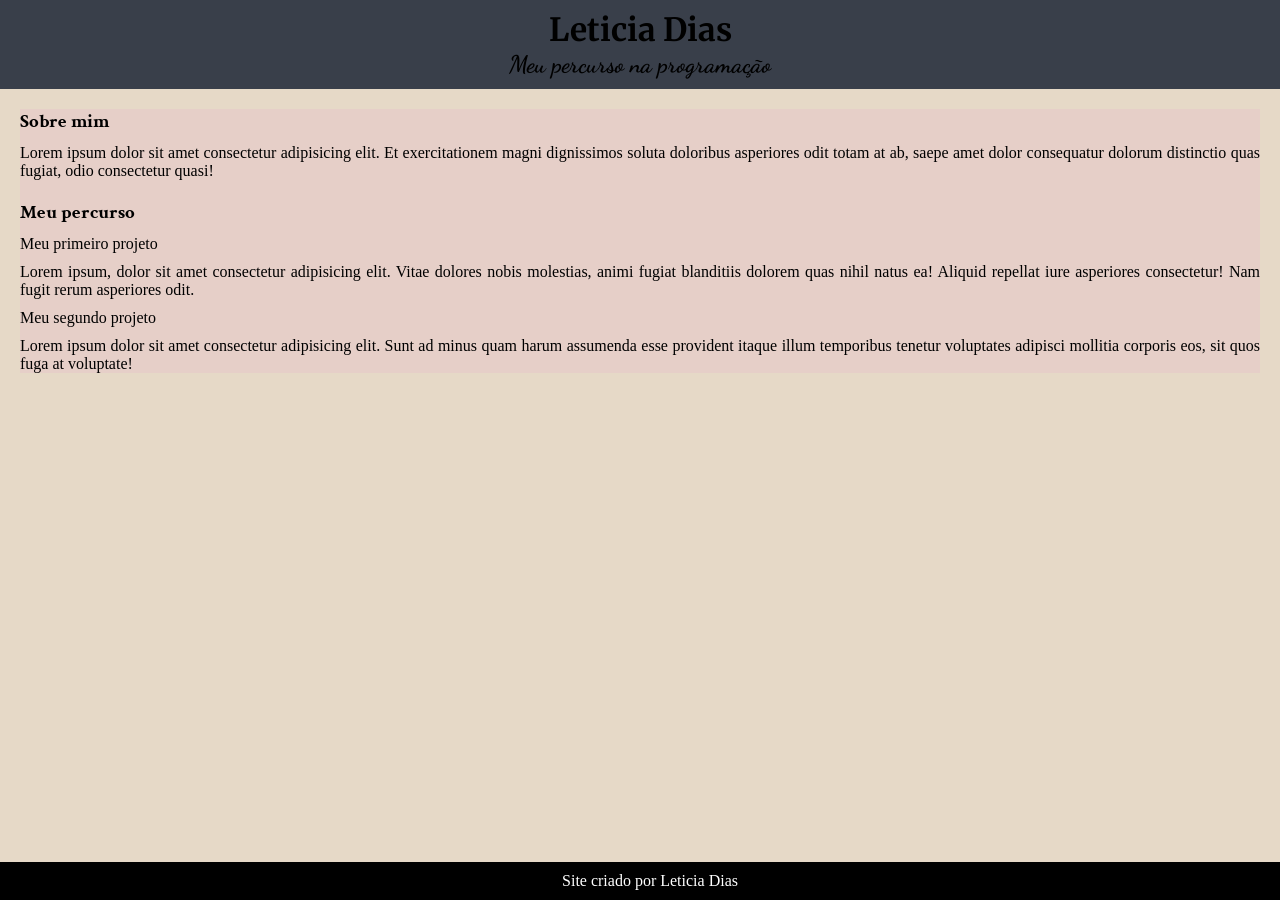
==== Site/index.html @ 55532b8b "Mudando de pasta o projeto" ====
<!DOCTYPE html>
<html lang="en">
<head>
    <meta charset="UTF-8">
    <meta name="viewport" content="width=device-width, initial-scale=1.0">
    <title>Página de Apresentação</title>
    <link rel="stylesheet" href="style/style.css">
</head>
<body>
    <header>
        <h1>Leticia Dias</h1>
        <h2>Meu percurso na programação</h2>
    </header>
    
    <main>
        <section>
            <article id="about">
                <h3>Sobre mim</h3>
                <p>Lorem ipsum dolor sit amet consectetur adipisicing elit. Et exercitationem magni dignissimos soluta doloribus asperiores odit totam at ab, saepe amet dolor consequatur dolorum distinctio quas fugiat, odio consectetur quasi!</p>
            </article>
            
            <article id="perc">
                <h3>Meu percurso</h3>
                <a href="https://lbdias.github.io/Exercicios/021/d010" hreflang="portuguese" target="_blank" rel="external">Meu primeiro projeto</a>
                <p>Lorem ipsum, dolor sit amet consectetur adipisicing elit. Vitae dolores nobis molestias, animi fugiat blanditiis dolorem quas nihil natus ea! Aliquid repellat iure asperiores consectetur! Nam fugit rerum asperiores odit.</p>
                <a href="https://lbdias.github.io/Exercicios/023/d012/" hreflang="portuguese" target="_blank" rel="external">Meu segundo projeto</a>
                <p>Lorem ipsum dolor sit amet consectetur adipisicing elit. Sunt ad minus quam harum assumenda esse provident itaque illum temporibus tenetur voluptates adipisci mollitia corporis eos, sit quos fuga at voluptate!</p>
            </article>
        </section>
    </main>

    <footer>Site criado por Leticia Dias</footer>
</body>
</html>
---- Site/style/style.css ----
@charset "UTF-8";

@import url('https://fonts.googleapis.com/css2?family=Merriweather:ital,opsz,wght@0,18..144,300..900;1,18..144,300..900&display=swap');

@import url('https://fonts.googleapis.com/css2?family=Dancing+Script:wght@400..700&display=swap');

@import url('https://fonts.googleapis.com/css2?family=Crimson+Text:ital,wght@0,400;0,600;0,700;1,400;1,600;1,700&display=swap');

section pre {
    white-space: pre-line;
}

:root {
    --fonth1: "Merriweather", serif;
    --fonth2: "Dancing Script", cursive;
    --fonth3: "Crimson Text", serif;
    --bg-color: #E6D9C7;
    --bg-colorheader: #393F4A;
    --bg-colorsection: #E6CFC8;
    --bg-colorfooter: #000000;
}

font {
    font-family: Arial, Helvetica, sans-serif;
}

* {
    margin: 0px;
    padding: 0px;
}

body {
    background-color: var(--bg-color);
}

header {
    background-color:var(--bg-colorheader);
    padding: 10px;
    text-align: center;
}

header > h1 {
    font-family: var(--fonth1);
}

header > h2 {
    font-family: var(--fonth2);
}

main {
    padding: 20px;
}

main > section {
    background-color: var(--bg-colorsection);
}

main > section > article {
    margin-bottom: 20px;
}

main > section > article > h3 {
    font-family: var(--fonth3);
    margin-bottom: 10px;
}

main > section > article > p {
    text-align: justify;
    margin-top: 10px;
    margin-bottom: 10px;
}

main > section > article > a {
    text-decoration: none;
    color: rgb(0, 0, 0);
}

main > section > article > a:hover, a:focus {
    text-decoration: underline;
}

footer {
    background-color: var(--bg-colorfooter);
    color: white;
    text-align: center;
    padding: 10px;
    position: fixed;
    bottom: 0;
    width: 100%;
}
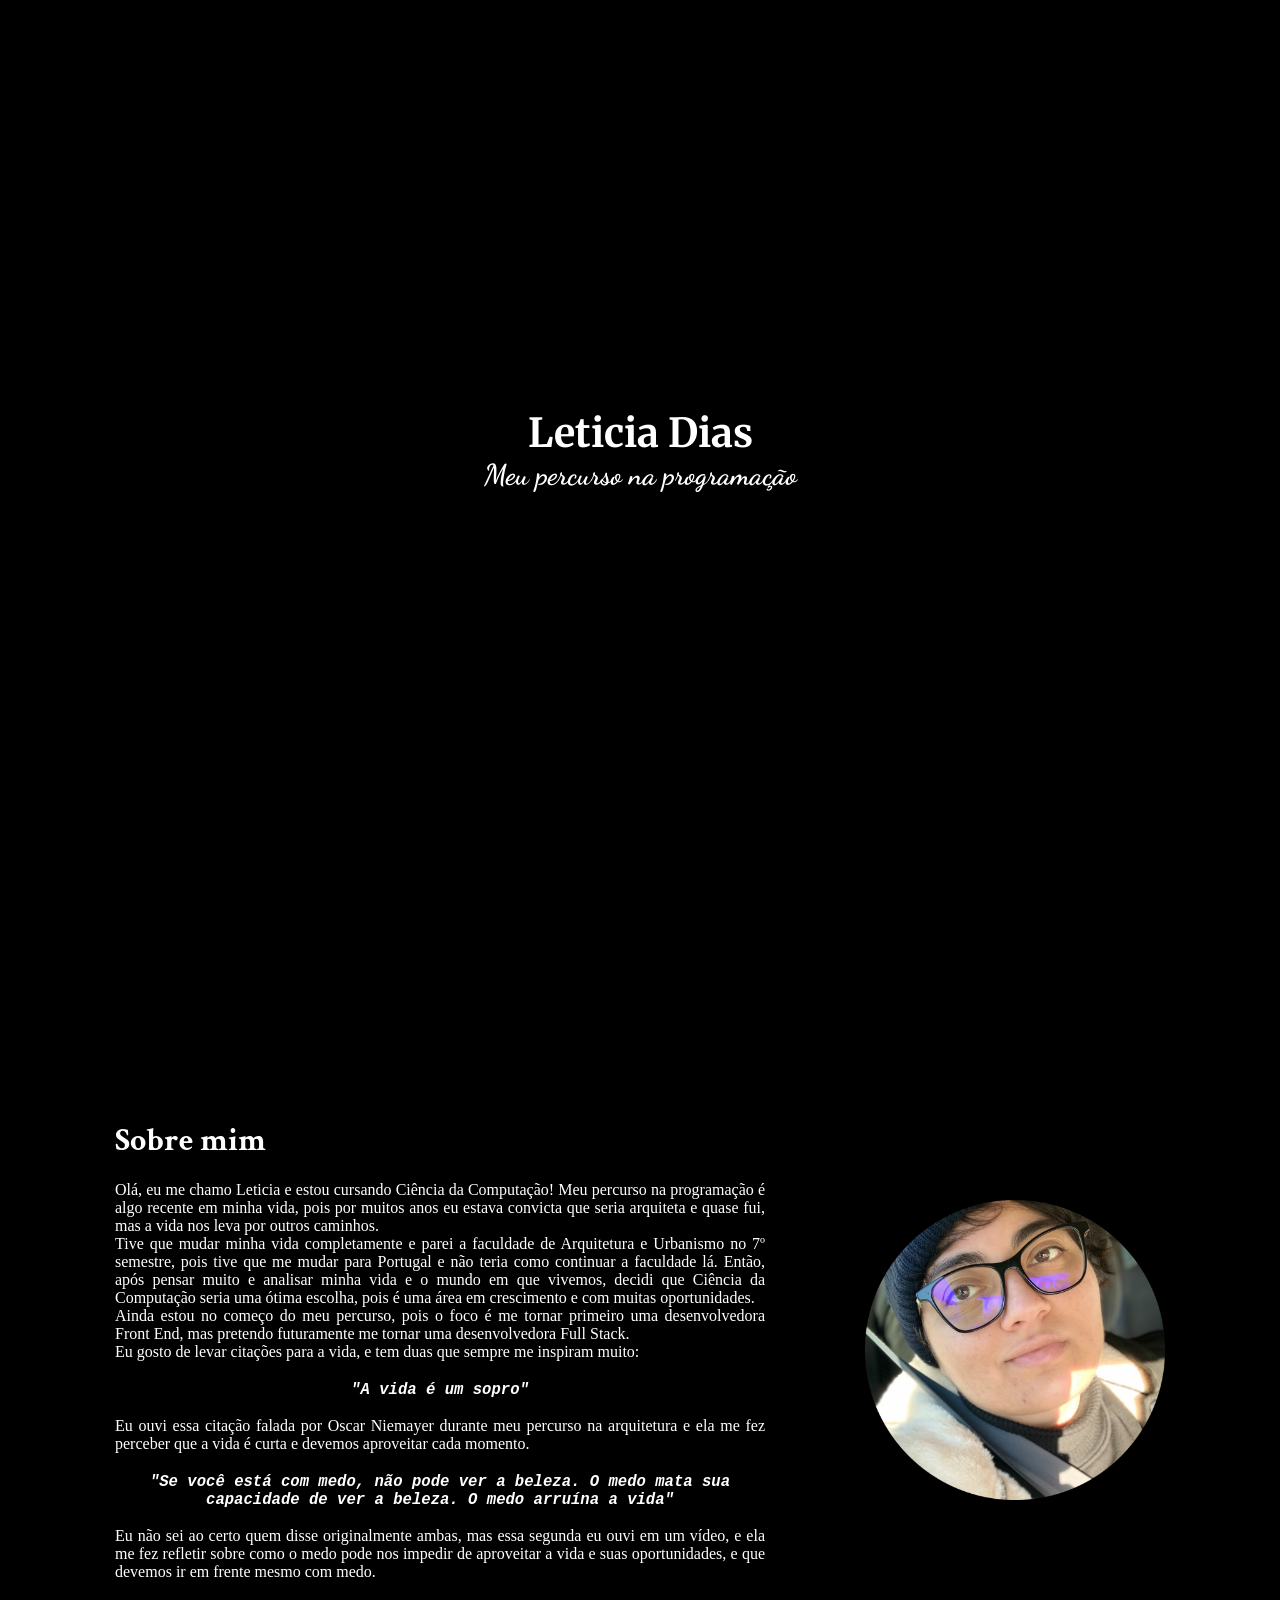
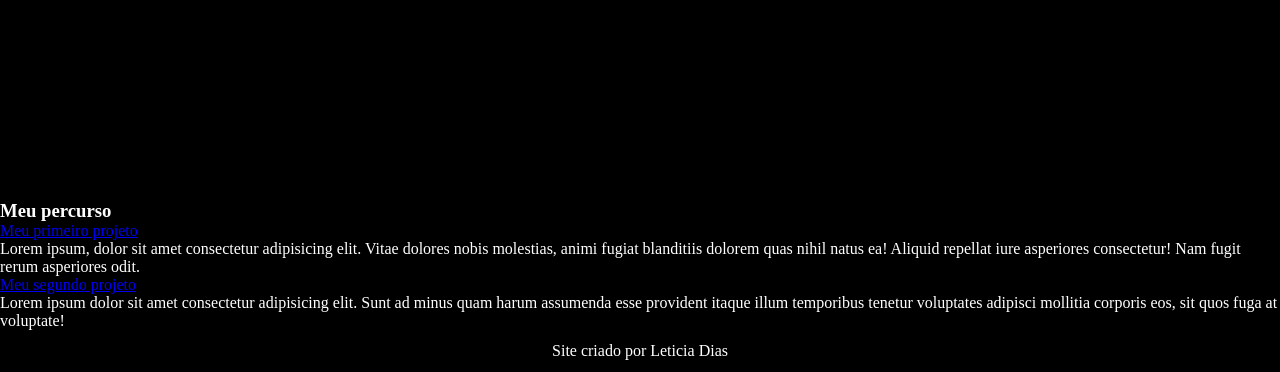
==== commit e153b02c: "Atualizações Atualizei o header e o section" ====
--- a/Site/index.html
+++ b/Site/index.html
@@ -7,7 +7,7 @@
     <link rel="stylesheet" href="style/style.css">
 </head>
 <body>
-    <header>
+    <header class="capa">
         <h1>Leticia Dias</h1>
         <h2>Meu percurso na programação</h2>
     </header>
@@ -15,8 +15,27 @@
     <main>
         <section>
             <article id="about">
-                <h3>Sobre mim</h3>
-                <p>Lorem ipsum dolor sit amet consectetur adipisicing elit. Et exercitationem magni dignissimos soluta doloribus asperiores odit totam at ab, saepe amet dolor consequatur dolorum distinctio quas fugiat, odio consectetur quasi!</p>
+                <div id="me">
+                    <h3>Sobre mim</h3>
+                    <p>
+                        Olá, eu me chamo Leticia e estou cursando Ciência da Computação! Meu percurso na programação é algo recente em minha vida, pois por muitos anos eu estava convicta que seria arquiteta e quase fui, mas a vida nos leva por outros caminhos.
+                        <br>
+                        Tive que mudar minha vida completamente e parei a faculdade de Arquitetura e Urbanismo no 7º semestre, pois tive que me mudar para Portugal e não teria como continuar a faculdade lá. Então, após pensar muito e analisar minha vida e o mundo em que vivemos, decidi que Ciência da Computação seria uma ótima escolha, pois é uma área em crescimento e com muitas oportunidades.
+                        <br>
+                        Ainda estou no começo do meu percurso, pois o foco é me tornar primeiro uma desenvolvedora Front End, mas pretendo futuramente me tornar uma desenvolvedora Full Stack.
+                        <br>
+                        Eu gosto de levar citações para a vida, e tem duas que sempre me inspiram muito:
+                        <br>
+                        <pre class="citacao">"A vida é um sopro"</pre>
+                        <br>
+                        Eu ouvi essa citação falada por Oscar Niemayer durante meu percurso na arquitetura e ela me fez perceber que a vida é curta e devemos aproveitar cada momento.
+                        <br>
+                        <pre class="citacao">"Se você está com medo, não pode ver a beleza. O medo mata sua capacidade de ver a beleza. O medo arruína a vida"</pre>
+                        <br>
+                        Eu não sei ao certo quem disse originalmente ambas, mas essa segunda eu ouvi em um vídeo, e ela me fez refletir sobre como o medo pode nos impedir de aproveitar a vida e suas oportunidades, e que devemos ir em frente mesmo com medo.
+                    </p>
+                </div>
+                <img src="img/eu.png" alt="Uma foto minha de touca e oculos sorrindo" id="foto">
             </article>
             
             <article id="perc">
--- a/Site/style/style.css
+++ b/Site/style/style.css
@@ -14,10 +14,8 @@
     --fonth1: "Merriweather", serif;
     --fonth2: "Dancing Script", cursive;
     --fonth3: "Crimson Text", serif;
-    --bg-color: #E6D9C7;
-    --bg-colorheader: #393F4A;
-    --bg-colorsection: #E6CFC8;
-    --bg-colorfooter: #000000;
+    --bg-color: #000000;
+    --ft-color: white;
 }
 
 font {
@@ -27,64 +25,76 @@
 * {
     margin: 0px;
     padding: 0px;
+    box-sizing: border-box;
 }
 
 body {
     background-color: var(--bg-color);
+    color: var(--ft-color);
 }
 
-header {
-    background-color:var(--bg-colorheader);
-    padding: 10px;
+.capa {
+    height: 100vh; 
+    display: flex;
+    flex-direction: column; 
+    justify-content: center; 
+    align-items: center;    
     text-align: center;
 }
 
 header > h1 {
     font-family: var(--fonth1);
+    font-size: 2.5em;   
 }
 
 header > h2 {
     font-family: var(--fonth2);
+    font-size: 1.8em;
 }
 
-main {
-    padding: 20px;
+#about {
+    height: 100vh; 
+    width: 100%;           
+    display: flex;
+    flex-direction: row;    
+    justify-content: center; 
+    align-items: center;    
+    gap: 50px;              
+    padding: 0 50px;
+}
+#me {
+    max-width: 700px;       
+    text-align: justify;
+    padding-right: 50px;
 }
 
-main > section {
-    background-color: var(--bg-colorsection);
-}
-
-main > section > article {
+#me > h3 {
+    font-family: var(--fonth3);
+    font-size: 2em;
     margin-bottom: 20px;
 }
 
-main > section > article > h3 {
-    font-family: var(--fonth3);
-    margin-bottom: 10px;
+.citacao {
+    font-style: italic;
+    font-weight: bold;
+    font-size: 1.2em;
+    text-align: center;
+    padding-top: 20px;
 }
 
-main > section > article > p {
-    text-align: justify;
-    margin-top: 10px;
-    margin-bottom: 10px;
+#foto {
+    width: 300px;       
+    height: 300px;        
+    object-fit: cover;
 }
 
-main > section > article > a {
-    text-decoration: none;
-    color: rgb(0, 0, 0);
-}
 
-main > section > article > a:hover, a:focus {
-    text-decoration: underline;
-}
 
 footer {
     background-color: var(--bg-colorfooter);
     color: white;
     text-align: center;
-    padding: 10px;
-    position: fixed;
+    padding: 12px;
     bottom: 0;
     width: 100%;
 }
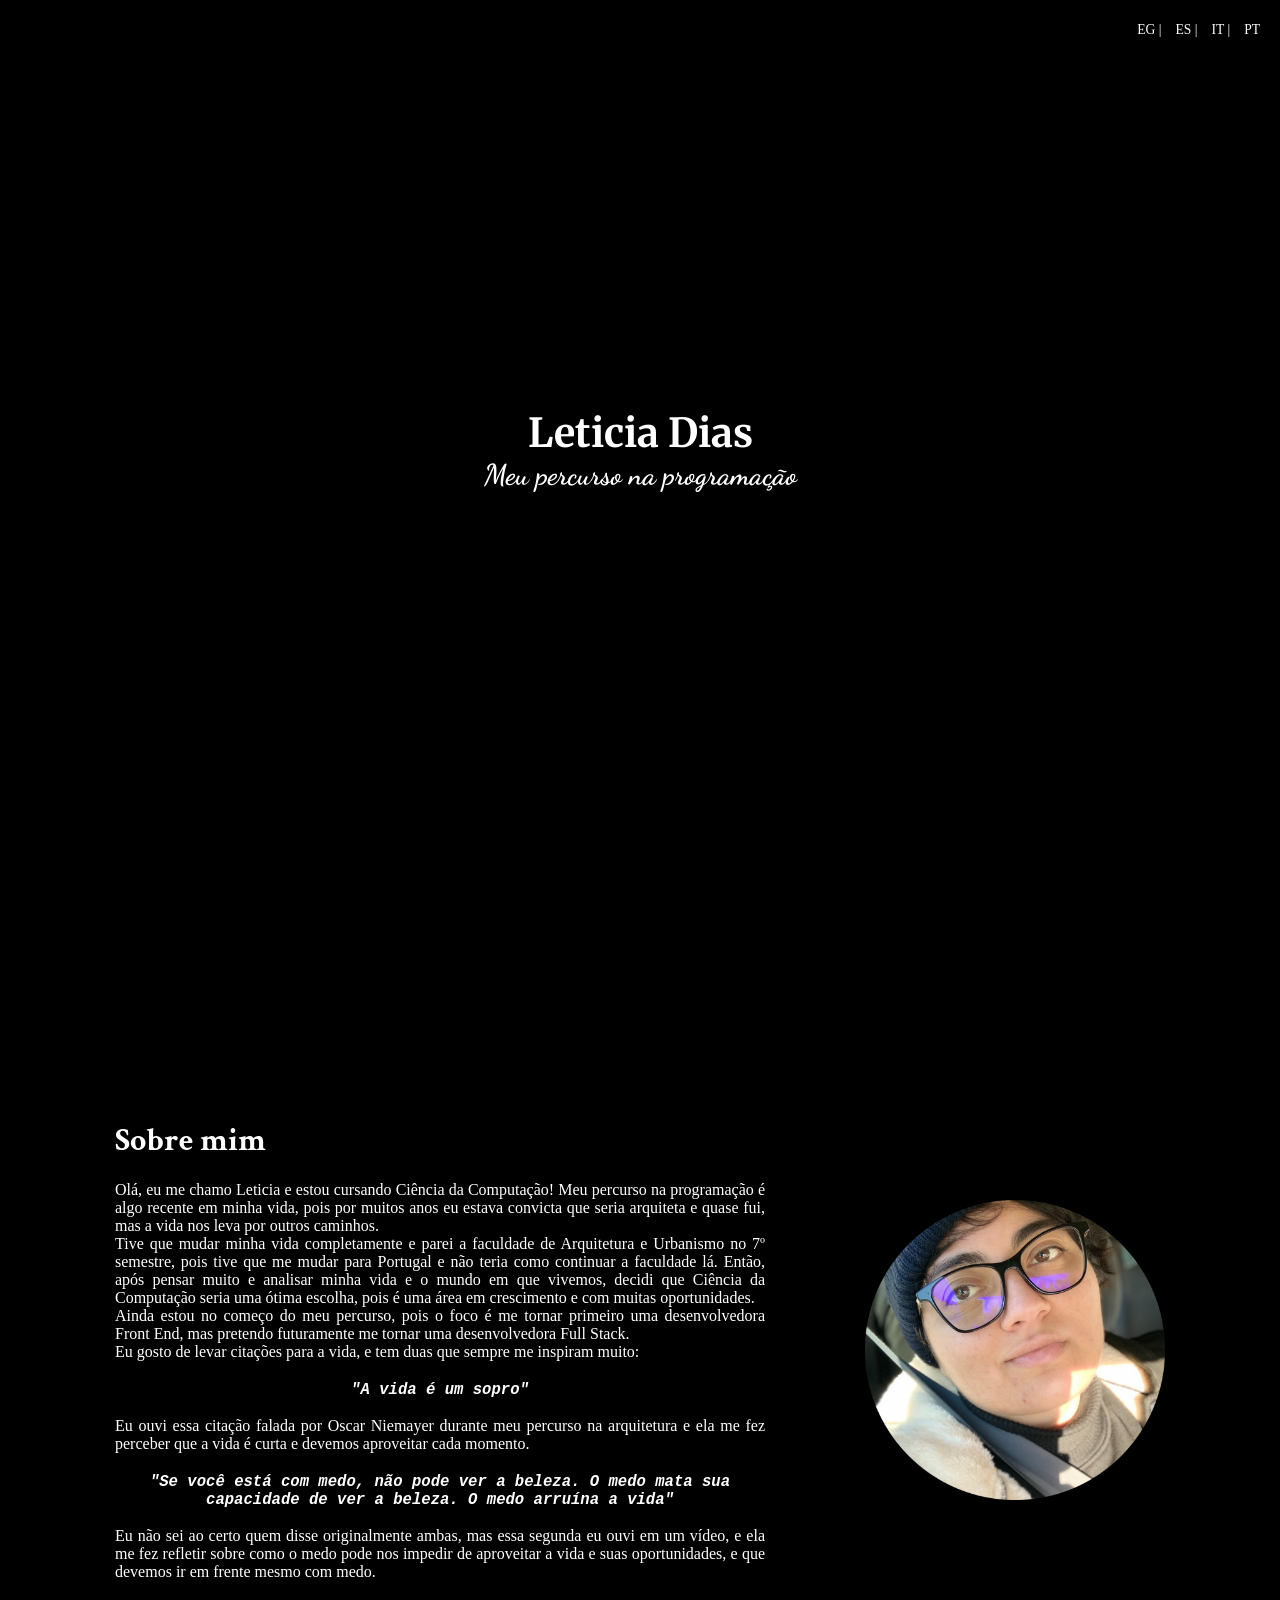
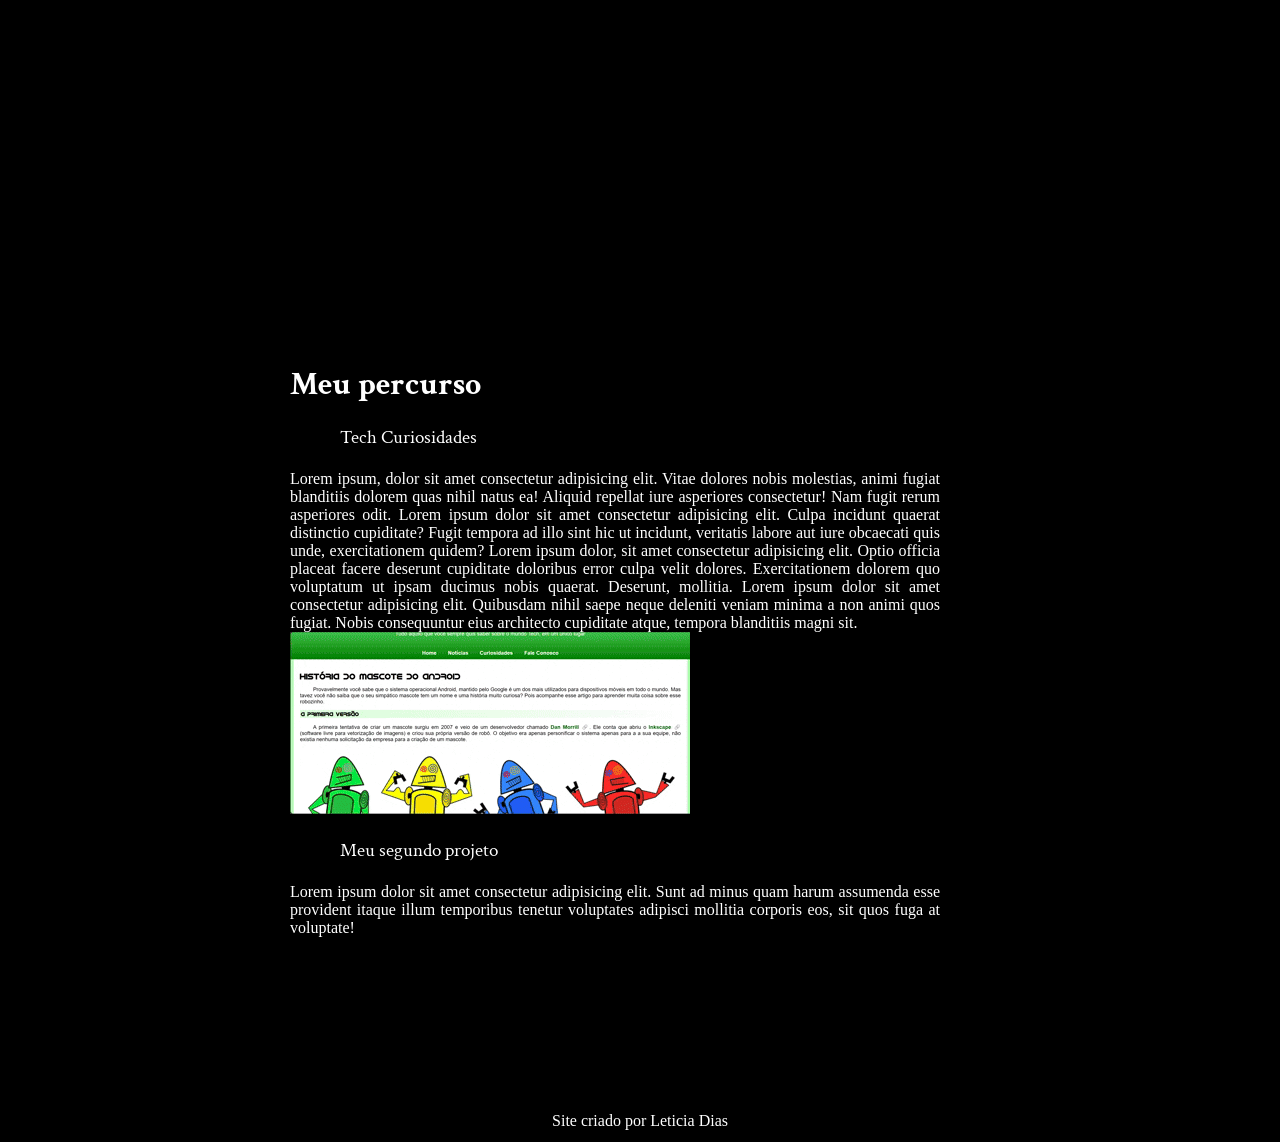
==== commit 66824495: "Atualizações Pequenas att sobre o projeto." ====
--- a/Site/index.html
+++ b/Site/index.html
@@ -10,6 +10,13 @@
     <header class="capa">
         <h1>Leticia Dias</h1>
         <h2>Meu percurso na programação</h2>
+        <div class="link-lang">
+            <a href="https://www.google.com" hreflang="english" target="_self" rel="external">EG |</a>
+            <a href="https://www.google.com" hreflang="espanish" target="_self" rel="external">ES |</a>
+            <a href="https://www.google.com" hreflang="italian" target="_self" rel="external">IT |</a>
+            <a href="https://www.google.com" hreflang="portuguese" target="_self" rel="external">PT</a>
+        </div>
+
     </header>
     
     <main>
@@ -39,11 +46,14 @@
             </article>
             
             <article id="perc">
-                <h3>Meu percurso</h3>
-                <a href="https://lbdias.github.io/Exercicios/021/d010" hreflang="portuguese" target="_blank" rel="external">Meu primeiro projeto</a>
-                <p>Lorem ipsum, dolor sit amet consectetur adipisicing elit. Vitae dolores nobis molestias, animi fugiat blanditiis dolorem quas nihil natus ea! Aliquid repellat iure asperiores consectetur! Nam fugit rerum asperiores odit.</p>
-                <a href="https://lbdias.github.io/Exercicios/023/d012/" hreflang="portuguese" target="_blank" rel="external">Meu segundo projeto</a>
-                <p>Lorem ipsum dolor sit amet consectetur adipisicing elit. Sunt ad minus quam harum assumenda esse provident itaque illum temporibus tenetur voluptates adipisci mollitia corporis eos, sit quos fuga at voluptate!</p>
+                <div class="perc-text">
+                    <h3>Meu percurso</h3>
+                    <a href="https://lbdias.github.io/Exercicios/021/d010" hreflang="portuguese" target="_blank" rel="external">Tech Curiosidades</a>
+                    <p>Lorem ipsum, dolor sit amet consectetur adipisicing elit. Vitae dolores nobis molestias, animi fugiat blanditiis dolorem quas nihil natus ea! Aliquid repellat iure asperiores consectetur! Nam fugit rerum asperiores odit. Lorem ipsum dolor sit amet consectetur adipisicing elit. Culpa incidunt quaerat distinctio cupiditate? Fugit tempora ad illo sint hic ut incidunt, veritatis labore aut iure obcaecati quis unde, exercitationem quidem? Lorem ipsum dolor, sit amet consectetur adipisicing elit. Optio officia placeat facere deserunt cupiditate doloribus error culpa velit dolores. Exercitationem dolorem quo voluptatum ut ipsam ducimus nobis quaerat. Deserunt, mollitia. Lorem ipsum dolor sit amet consectetur adipisicing elit. Quibusdam nihil saepe neque deleniti veniam minima a non animi quos fugiat. Nobis consequuntur eius architecto cupiditate atque, tempora blanditiis magni sit.</p>
+                    <img src="gif/techcuriosidades.gif" alt="gif do site Tech Curiosidades realizado durante o curso do canal Curso Em Video" class="gif">
+                    <a href="https://lbdias.github.io/Exercicios/023/d012/" hreflang="portuguese" target="_blank" rel="external">Meu segundo projeto</a>
+                    <p>Lorem ipsum dolor sit amet consectetur adipisicing elit. Sunt ad minus quam harum assumenda esse provident itaque illum temporibus tenetur voluptates adipisci mollitia corporis eos, sit quos fuga at voluptate!</p>
+                </div>
             </article>
         </section>
     </main>
--- a/Site/style/style.css
+++ b/Site/style/style.css
@@ -16,6 +16,7 @@
     --fonth3: "Crimson Text", serif;
     --bg-color: #000000;
     --ft-color: white;
+    --lk-color: #868686;
 }
 
 font {
@@ -42,6 +43,23 @@
     text-align: center;
 }
 
+.link-lang {
+    position: absolute;
+    top: 20px;
+    right: 20px;
+}
+
+.link-lang a {
+    color: var(--ft-color);
+    text-decoration: none;
+    font-size: 0.85em;
+    margin-left: 10px;
+}
+
+.link-lang a:hover {
+    color: var(--lk-color);
+}
+
 header > h1 {
     font-family: var(--fonth1);
     font-size: 2.5em;   
@@ -62,6 +80,7 @@
     gap: 50px;              
     padding: 0 50px;
 }
+
 #me {
     max-width: 700px;       
     text-align: justify;
@@ -88,6 +107,45 @@
     object-fit: cover;
 }
 
+#perc {
+    height: 100vh; 
+    width: 100%;           
+    display: flex;
+    flex-direction: row;    
+    justify-content: center; 
+    align-items: center;    
+    gap: 50px;              
+    padding: 0 50px;
+}
+
+.perc-text h3 {
+    font-family: var(--fonth3);
+    font-size: 2em;
+    margin-bottom: 20px;
+    display: fixed;
+}
+
+.perc-text a {
+    font-family: var(--fonth3);
+    color: var(--ft-color);
+    text-decoration: none;
+    font-size: 1.2em;
+    margin-top: 20px;
+    margin-left: 50px;
+    padding-bottom: 20px;
+    display: block;  
+}
+
+.perc-text a:hover {
+    color: var(--lk-color);
+}
+
+.perc-text p {
+    max-width: 700px;       
+    text-align: justify;
+    padding-right: 50px;
+}
+
 
 
 footer {
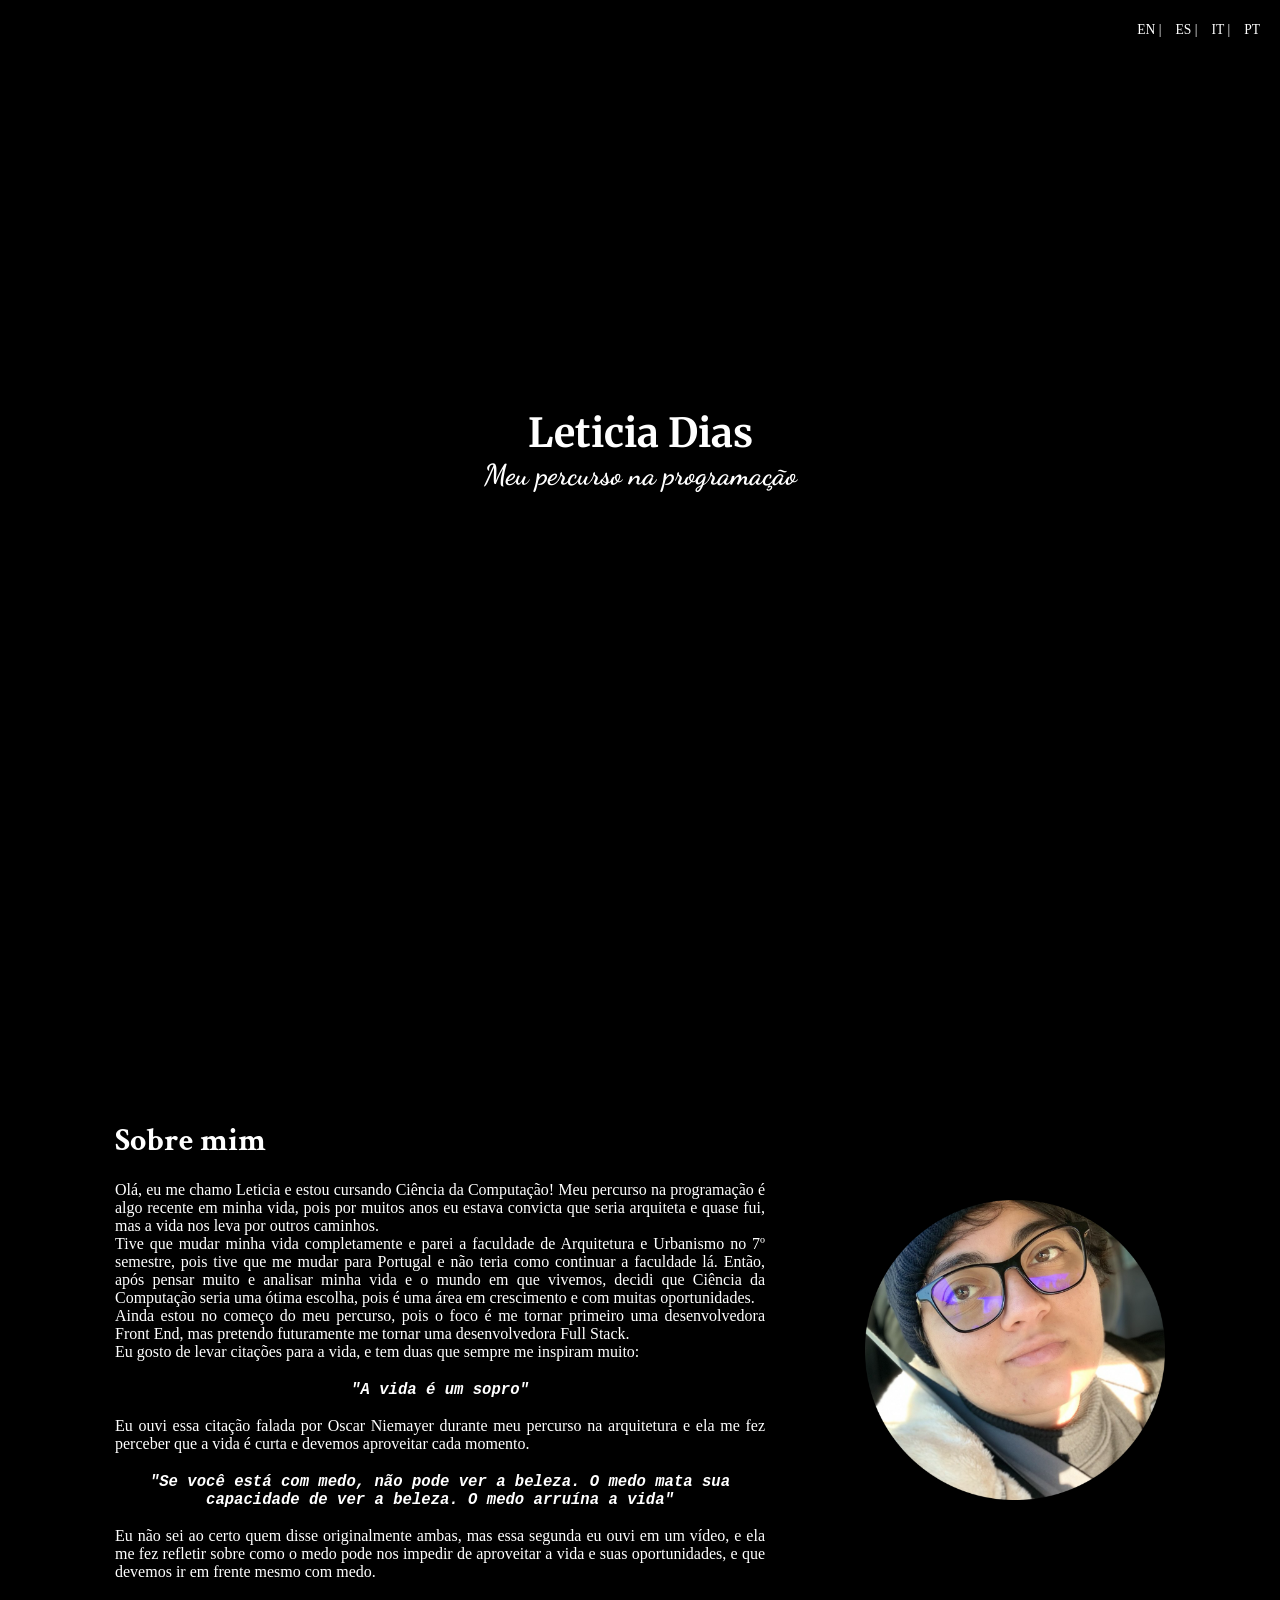
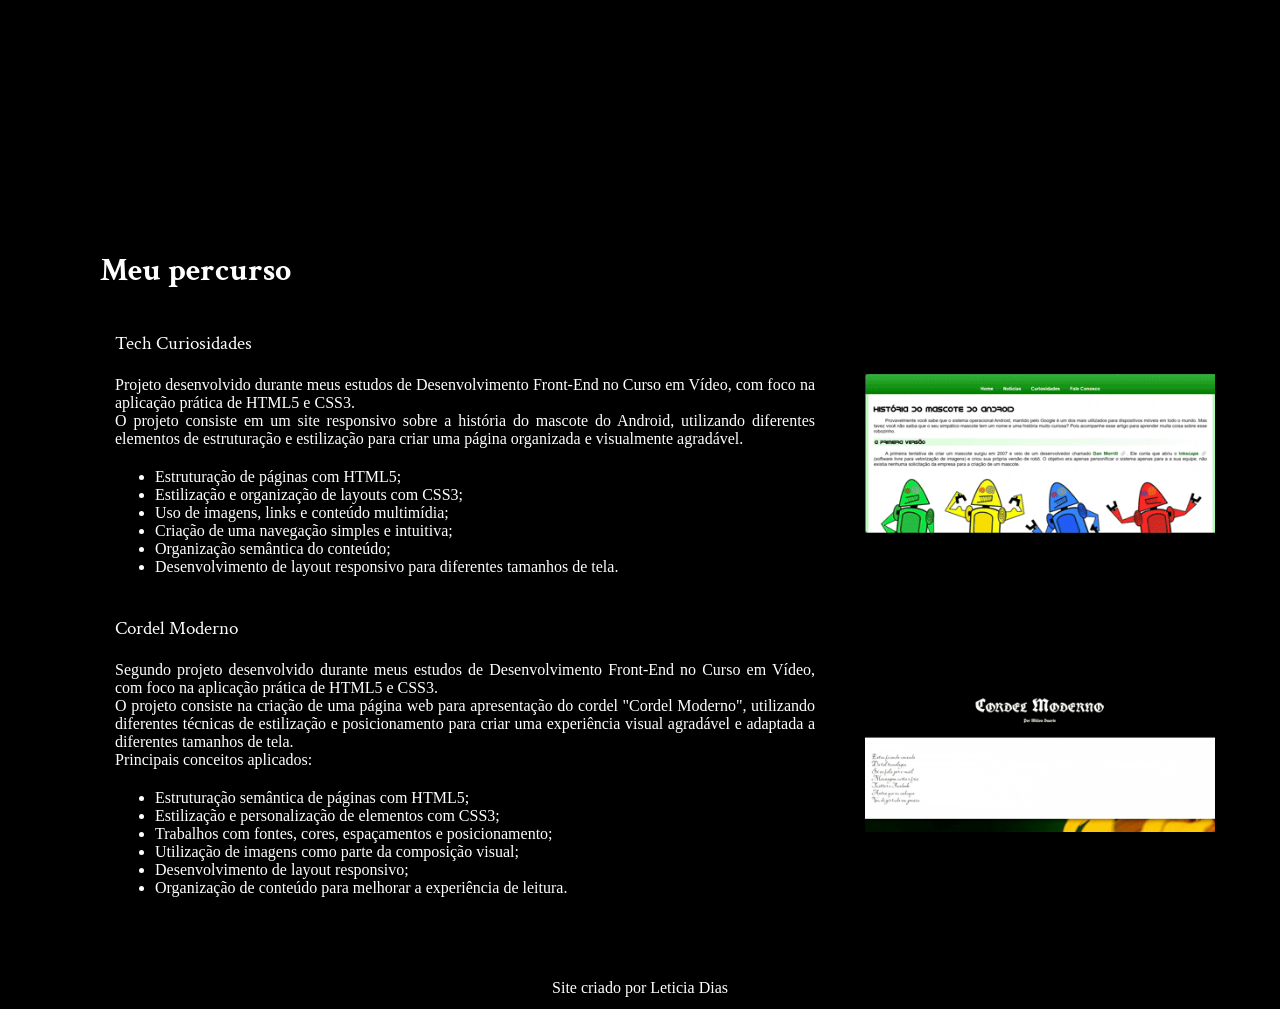
==== commit c53616ad: "Finalização do site Realizei todas as modificações que faltavam para a finalização do site de aprese" ====
--- a/Site/index.html
+++ b/Site/index.html
@@ -1,5 +1,5 @@
 <!DOCTYPE html>
-<html lang="en">
+<html lang="pt-br">
 <head>
     <meta charset="UTF-8">
     <meta name="viewport" content="width=device-width, initial-scale=1.0">
@@ -11,10 +11,10 @@
         <h1>Leticia Dias</h1>
         <h2>Meu percurso na programação</h2>
         <div class="link-lang">
-            <a href="https://www.google.com" hreflang="english" target="_self" rel="external">EG |</a>
-            <a href="https://www.google.com" hreflang="espanish" target="_self" rel="external">ES |</a>
-            <a href="https://www.google.com" hreflang="italian" target="_self" rel="external">IT |</a>
-            <a href="https://www.google.com" hreflang="portuguese" target="_self" rel="external">PT</a>
+            <a href="en.html" hreflang="english" target="_self" rel="external">EN |</a>
+            <a href="es.html" hreflang="espanish" target="_self" rel="external">ES |</a>
+            <a href="it.html" hreflang="italian" target="_self" rel="external">IT |</a>
+            <a href="index.html" hreflang="portuguese" target="_self" rel="external">PT</a>
         </div>
 
     </header>
@@ -46,13 +46,47 @@
             </article>
             
             <article id="perc">
-                <div class="perc-text">
-                    <h3>Meu percurso</h3>
-                    <a href="https://lbdias.github.io/Exercicios/021/d010" hreflang="portuguese" target="_blank" rel="external">Tech Curiosidades</a>
-                    <p>Lorem ipsum, dolor sit amet consectetur adipisicing elit. Vitae dolores nobis molestias, animi fugiat blanditiis dolorem quas nihil natus ea! Aliquid repellat iure asperiores consectetur! Nam fugit rerum asperiores odit. Lorem ipsum dolor sit amet consectetur adipisicing elit. Culpa incidunt quaerat distinctio cupiditate? Fugit tempora ad illo sint hic ut incidunt, veritatis labore aut iure obcaecati quis unde, exercitationem quidem? Lorem ipsum dolor, sit amet consectetur adipisicing elit. Optio officia placeat facere deserunt cupiditate doloribus error culpa velit dolores. Exercitationem dolorem quo voluptatum ut ipsam ducimus nobis quaerat. Deserunt, mollitia. Lorem ipsum dolor sit amet consectetur adipisicing elit. Quibusdam nihil saepe neque deleniti veniam minima a non animi quos fugiat. Nobis consequuntur eius architecto cupiditate atque, tempora blanditiis magni sit.</p>
-                    <img src="gif/techcuriosidades.gif" alt="gif do site Tech Curiosidades realizado durante o curso do canal Curso Em Video" class="gif">
-                    <a href="https://lbdias.github.io/Exercicios/023/d012/" hreflang="portuguese" target="_blank" rel="external">Meu segundo projeto</a>
-                    <p>Lorem ipsum dolor sit amet consectetur adipisicing elit. Sunt ad minus quam harum assumenda esse provident itaque illum temporibus tenetur voluptates adipisci mollitia corporis eos, sit quos fuga at voluptate!</p>
+                <h3>Meu percurso</h3>
+                <div class="projeto">
+                    <div class="projeto-text">
+                        <a href="https://lbdias.github.io/Exercicios/021/d010" hreflang="portuguese" target="_blank" rel="external">Tech Curiosidades</a>
+                        <p>Projeto desenvolvido durante meus estudos de Desenvolvimento Front-End no Curso em Vídeo, com foco na aplicação prática de HTML5 e CSS3. 
+                        <br>
+                        O projeto consiste em um site responsivo sobre a história do mascote do Android, utilizando diferentes elementos de estruturação e estilização para criar uma página organizada e visualmente agradável.
+                        <br>
+
+                        <ul class="list">
+                            <li>Estruturação de páginas com HTML5;</li>
+                            <li>Estilização e organização de layouts com CSS3;</li>
+                            <li>Uso de imagens, links e conteúdo multimídia;</li>
+                            <li>Criação de uma navegação simples e intuitiva;</li>
+                            <li>Organização semântica do conteúdo;</li>
+                            <li>Desenvolvimento de layout responsivo para diferentes tamanhos de tela.</li>
+                        </ul>
+                        </p>
+                    </div>
+                    <img src="gif/techcuriosidades.gif" alt="gif do site Tech Curiosidades realizado durante o curso do canal Curso Em Video" class="gif" loading="lazy">
+                </div>
+
+                <div class="projeto">
+                    <div class="projeto-text">
+                        <a href="https://lbdias.github.io/Exercicios/023/d012/" hreflang="portuguese" target="_blank" rel="external">Cordel Moderno</a>
+                        <p>Segundo projeto desenvolvido durante meus estudos de Desenvolvimento Front-End no Curso em Vídeo, com foco na aplicação prática de HTML5 e CSS3.
+                        <br>
+                        O projeto consiste na criação de uma página web para apresentação do cordel "Cordel Moderno", utilizando diferentes técnicas de estilização e posicionamento para criar uma experiência visual agradável e adaptada a diferentes tamanhos de tela.
+                        <br>
+                        Principais conceitos aplicados:
+                        <ul class="list">
+                            <li>Estruturação semântica de páginas com HTML5;</li>
+                            <li>Estilização e personalização de elementos com CSS3;</li>
+                            <li>Trabalhos com fontes, cores, espaçamentos e posicionamento;</li>
+                            <li>Utilização de imagens como parte da composição visual;</li>
+                            <li>Desenvolvimento de layout responsivo;</li>
+                            <li>Organização de conteúdo para melhorar a experiência de leitura.</li>
+                        </ul>
+                        </p>
+                    </div>
+                    <img src="gif/cordelmoderno.gif" alt="GIF from the Cordel Moderno website, created during a course on the Curso Em Video channel." class="gif" loading="lazy">
                 </div>
             </article>
         </section>
--- a/Site/style/style.css
+++ b/Site/style/style.css
@@ -108,45 +108,65 @@
 }
 
 #perc {
-    height: 100vh; 
     width: 100%;           
     display: flex;
-    flex-direction: row;    
-    justify-content: center; 
-    align-items: center;    
-    gap: 50px;              
-    padding: 0 50px;
-}
-
-.perc-text h3 {
+    flex-direction: column;    
+    justify-content: flex-start; 
+    align-items: center;             
+    padding: 50px;
+}
+
+#perc > h3 {
     font-family: var(--fonth3);
     font-size: 2em;
     margin-bottom: 20px;
-    display: fixed;
-}
-
-.perc-text a {
+    align-self: flex-start;
+    margin-left: 50px;
+}
+
+.projeto {
+    width: 100%;
+    display: flex;
+    flex-direction: row;
+    justify-content: center;
+    align-items: center;
+    gap: 50px;
+    padding-left: 50px;
+}
+
+.projeto-text {
+    max-width: 700px;
+    text-align: justify;
+}
+
+.projeto-text a {
     font-family: var(--fonth3);
     color: var(--ft-color);
     text-decoration: none;
     font-size: 1.2em;
     margin-top: 20px;
-    margin-left: 50px;
     padding-bottom: 20px;
     display: block;  
 }
 
-.perc-text a:hover {
+.projeto-text a:hover {
     color: var(--lk-color);
 }
 
-.perc-text p {
-    max-width: 700px;       
+.projeto-text p {
     text-align: justify;
-    padding-right: 50px;
-}
-
-
+}
+
+.list {
+    padding: 20px;
+    padding-left: 40px;
+}
+
+.gif {
+    width: 350px;       
+    height: 250px;        
+    object-fit: contain;
+}
 
 footer {
     background-color: var(--bg-colorfooter);
@@ -155,4 +175,145 @@
     padding: 12px;
     bottom: 0;
     width: 100%;
+}
+
+@media (max-width: 768px) {
+    header > h1 {
+        font-size: 2em;
+    }
+
+    header > h2 {
+        font-size: 1.4em;
+    }
+
+    .link-lang a {
+        font-size: 0.7em;
+        margin-left: 5px;
+    }
+
+    #about {
+        flex-direction: column;
+        height: auto;
+        padding: 50px 20px;
+        gap: 30px;
+    }
+
+    #me {
+        max-width: 100%;
+        padding-right: 0;
+    }
+
+    #me > h3 {
+        font-size: 1.5em;
+    }
+
+    #foto {
+        width: 200px;
+        height: 200px;
+    }
+
+    #perc {
+        padding: 30px 20px;
+    }
+
+    #perc > h3 {
+        margin-left: 0;
+        font-size: 1.5em;
+    }
+
+    .projeto {
+        flex-direction: column;
+        padding-left: 0;
+        gap: 30px;
+    }
+
+    .projeto-text {
+        max-width: 100%;
+    }
+
+    .projeto-text a {
+        font-size: 1em;
+    }
+
+    .gif {
+        width: 100%;
+        max-width: 300px;
+        height: auto;
+    }
+
+    .citacao {
+        font-size: 1em;
+    }
+}
+
+
+@media (max-width: 480px) {
+    header > h1 {
+        font-size: 1.5em;
+    }
+
+    header > h2 {
+        font-size: 1.1em;
+    }
+
+    .link-lang {
+        top: 10px;
+        right: 10px;
+    }
+
+    .link-lang a {
+        font-size: 0.6em;
+        margin-left: 3px;
+    }
+
+    #about {
+        padding: 30px 15px;
+        gap: 20px;
+    }
+
+    #me > h3 {
+        font-size: 1.3em;
+        margin-bottom: 15px;
+    }
+
+    #foto {
+        width: 150px;
+        height: 150px;
+    }
+
+    #perc {
+        padding: 20px 15px;
+    }
+
+    #perc > h3 {
+        font-size: 1.3em;
+        margin-bottom: 15px;
+    }
+
+    .projeto {
+        gap: 20px;
+    }
+
+    .projeto-text a {
+        font-size: 0.95em;
+        margin-top: 15px;
+    }
+
+    .projeto-text p {
+        font-size: 0.95em;
+    }
+
+    .list {
+        padding: 15px;
+        padding-left: 25px;
+        font-size: 0.9em;
+    }
+
+    .gif {
+        max-width: 250px;
+    }
+
+    .citacao {
+        font-size: 0.95em;
+    }
 }
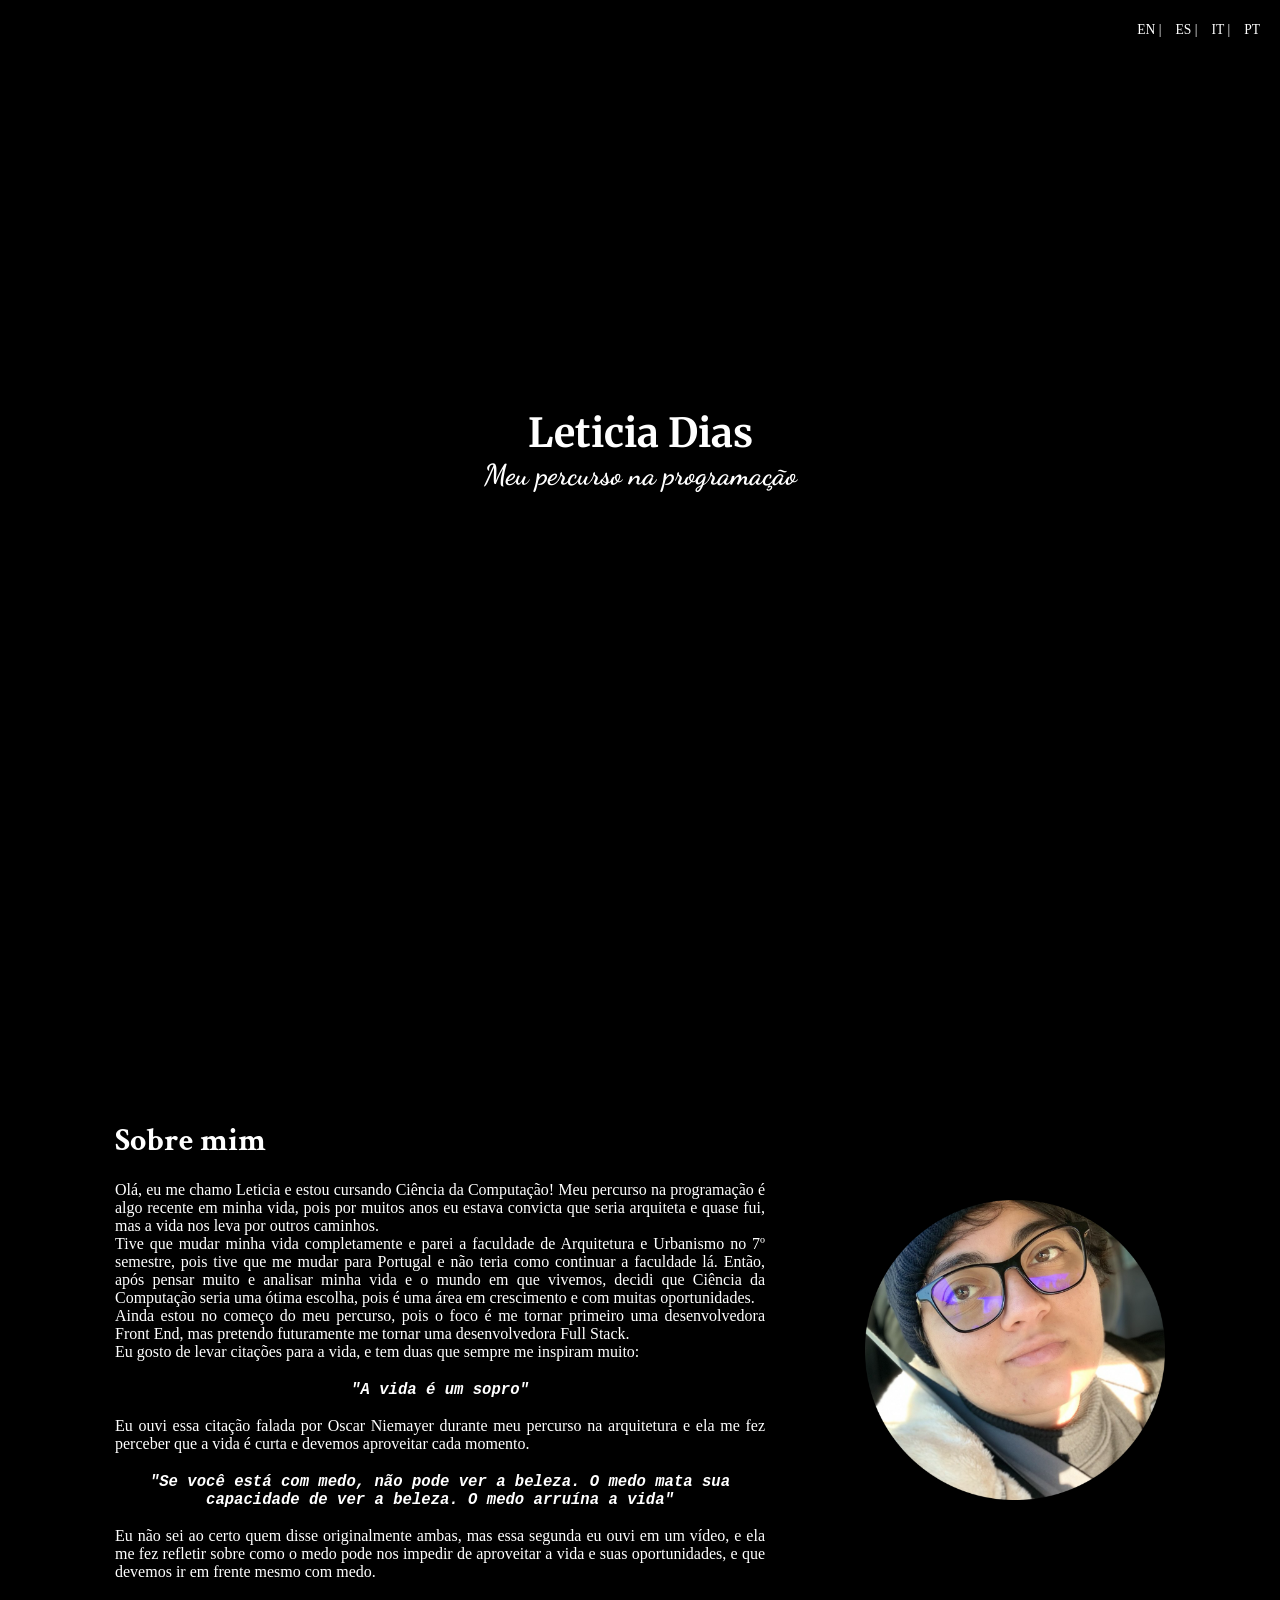
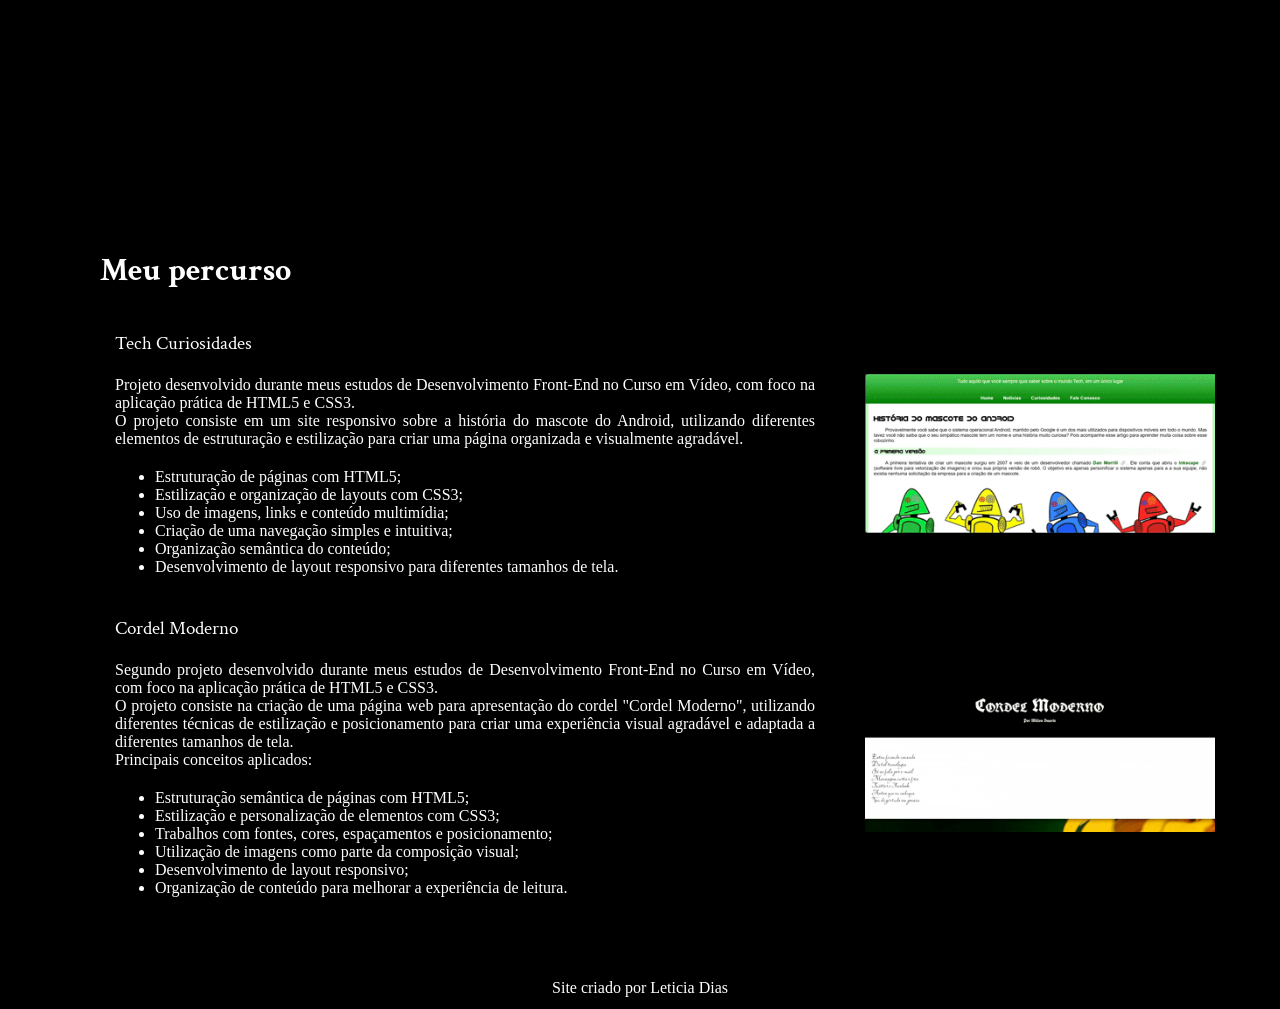
==== commit 6c6e5e08: "Adicionando Icon" ====
--- a/Site/index.html
+++ b/Site/index.html
@@ -5,6 +5,7 @@
     <meta name="viewport" content="width=device-width, initial-scale=1.0">
     <title>Página de Apresentação</title>
     <link rel="stylesheet" href="style/style.css">
+    <link rel="icon" href="img/portfolio.png" type="image/x-icon">
 </head>
 <body>
     <header class="capa">
